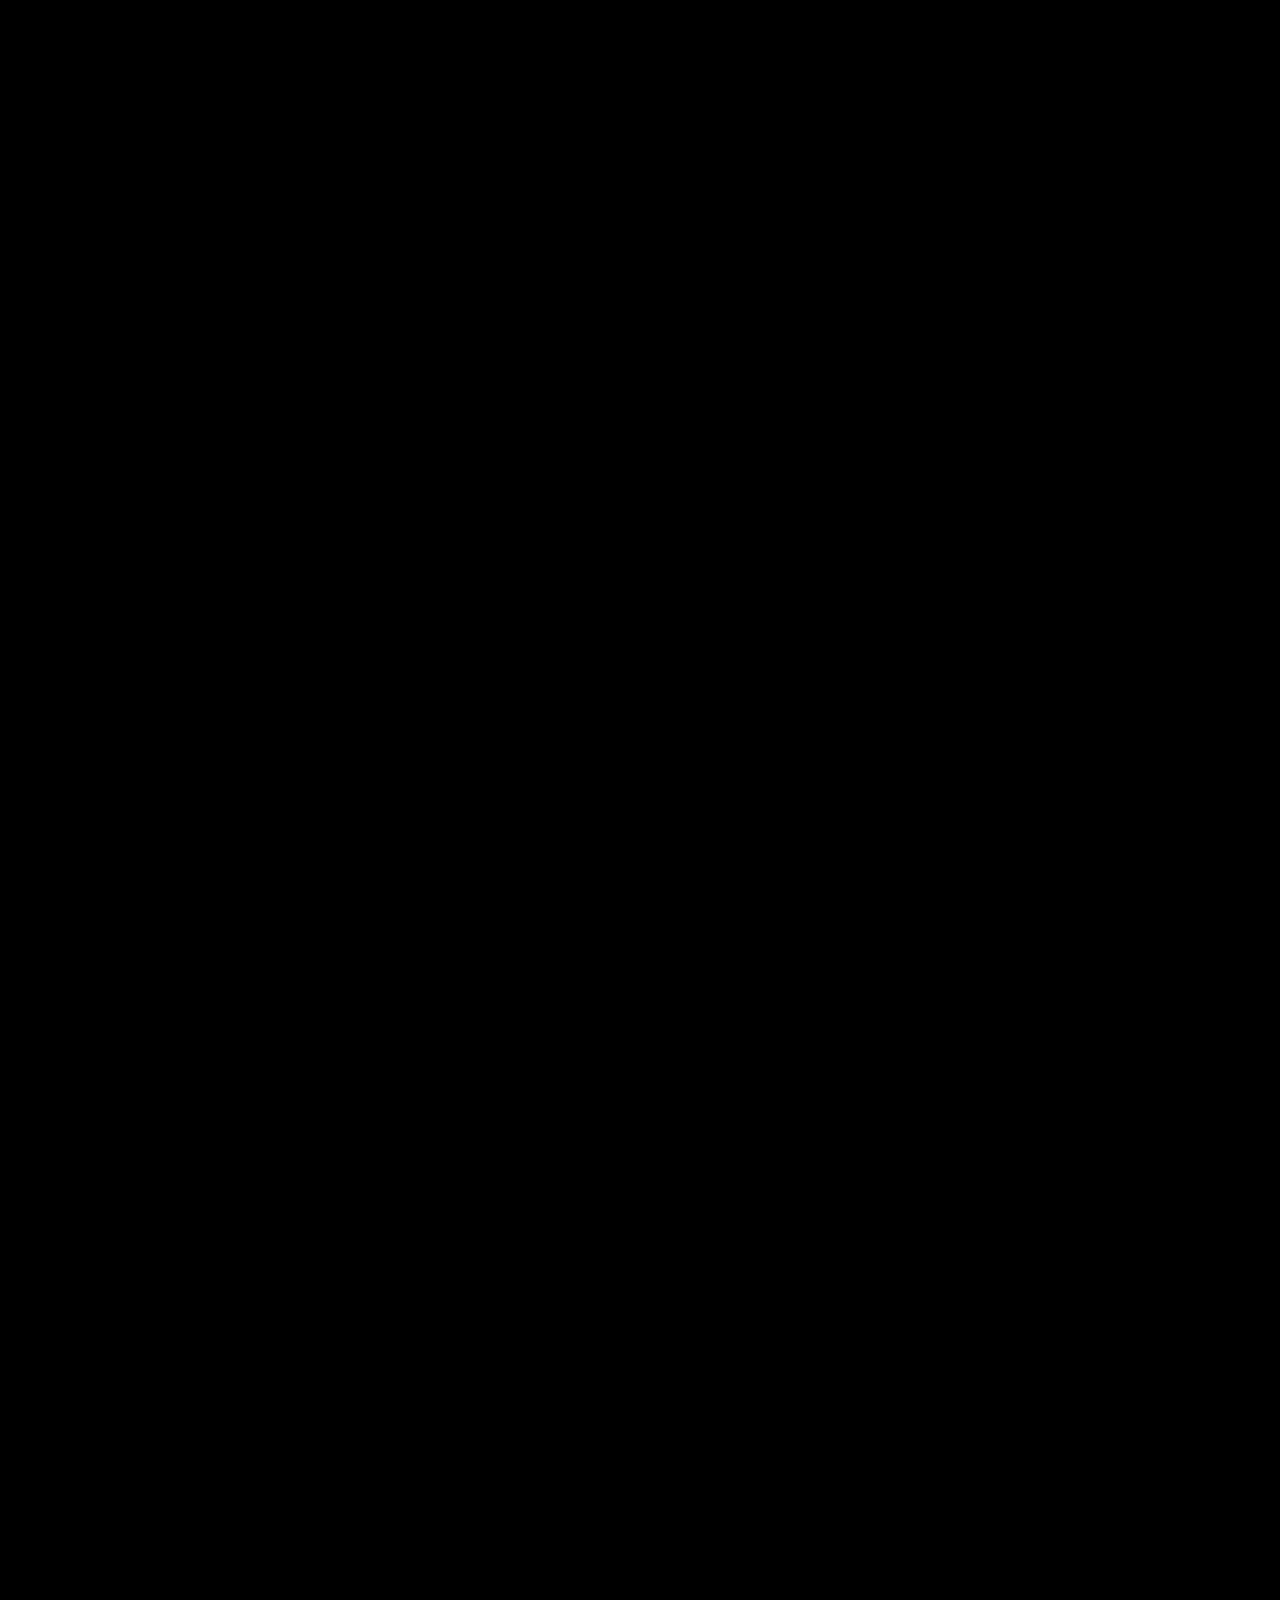
==== polera.html @ b3988549 "producto" ====
<!DOCTYPE html>
<html lang="en">
<head>
  <meta charset="UTF-8">
  <meta name="viewport" content="width=device-width, initial-scale=1.0">
  <link rel="stylesheet" href="./assets/css/polera.css">
  <title>Document</title>
</head>
<body>
  <section class="video-section">
    <video id="video" muted playsinline preload="auto">
      <source
        src="./assets/img/19843219-uhd_3840_2160_60fps.mp4" type="video/mp4">
    </video>
  </section>

  <script src="https://cdn.jsdelivr.net/npm/gsap@3.15/dist/gsap.min.js"></script>
<script src="https://cdn.jsdelivr.net/npm/gsap@3.15/dist/ScrollTrigger.min.js"></script>
<!-- ScrollSmoother requires ScrollTrigger -->
<script src="https://cdn.jsdelivr.net/npm/gsap@3.15/dist/ScrollSmoother.min.js"></script>
<script src="https://cdn.jsdelivr.net/npm/gsap@3.15/dist/ScrollToPlugin.min.js"></script>
  <script src="./assets/js/polera.js"></script>
</body>
</html>
---- assets/css/polera.css ----
html,
body {
  margin: 0;
  padding: 0;
  overflow-x: hidden;
  background: #000;
}

.video-section {
  height: 200vh;
  position: relative;
}

#video {
  width: 100%;
  height: 100vh;
  object-fit: cover;
}
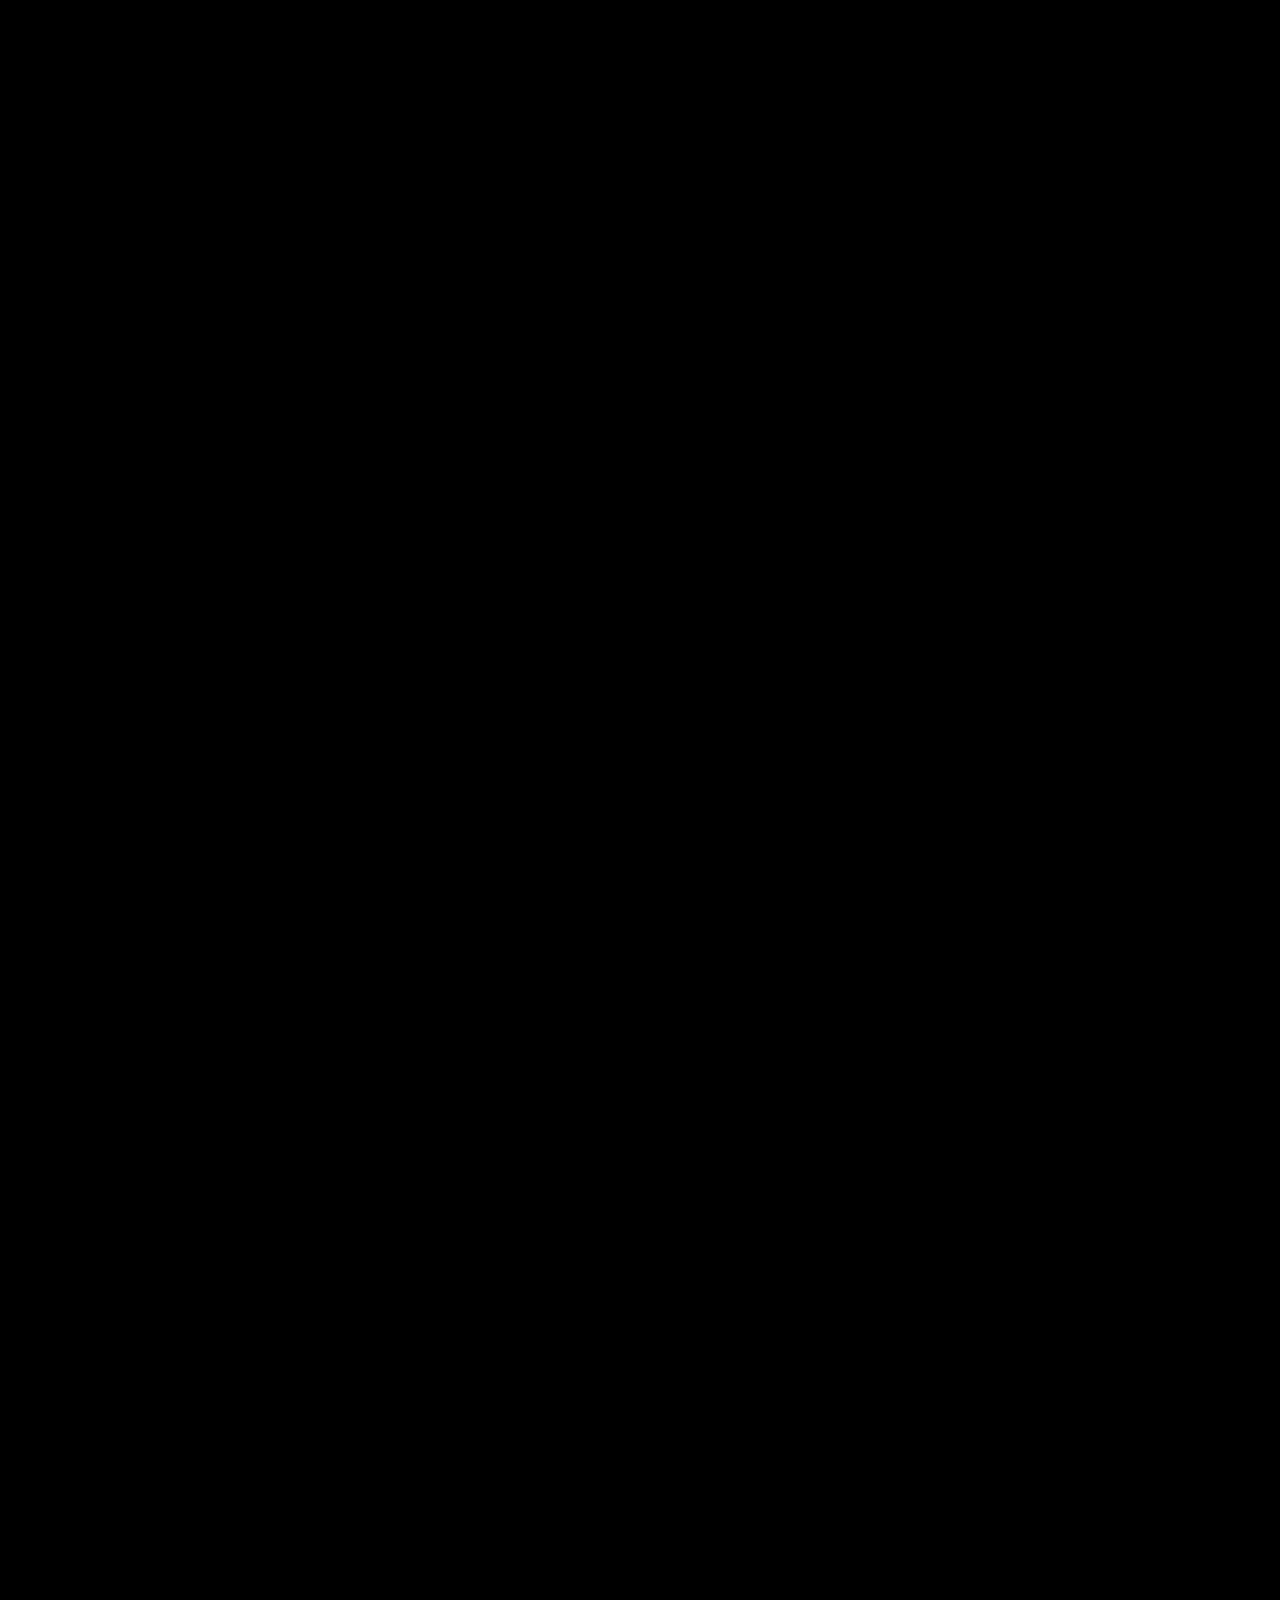
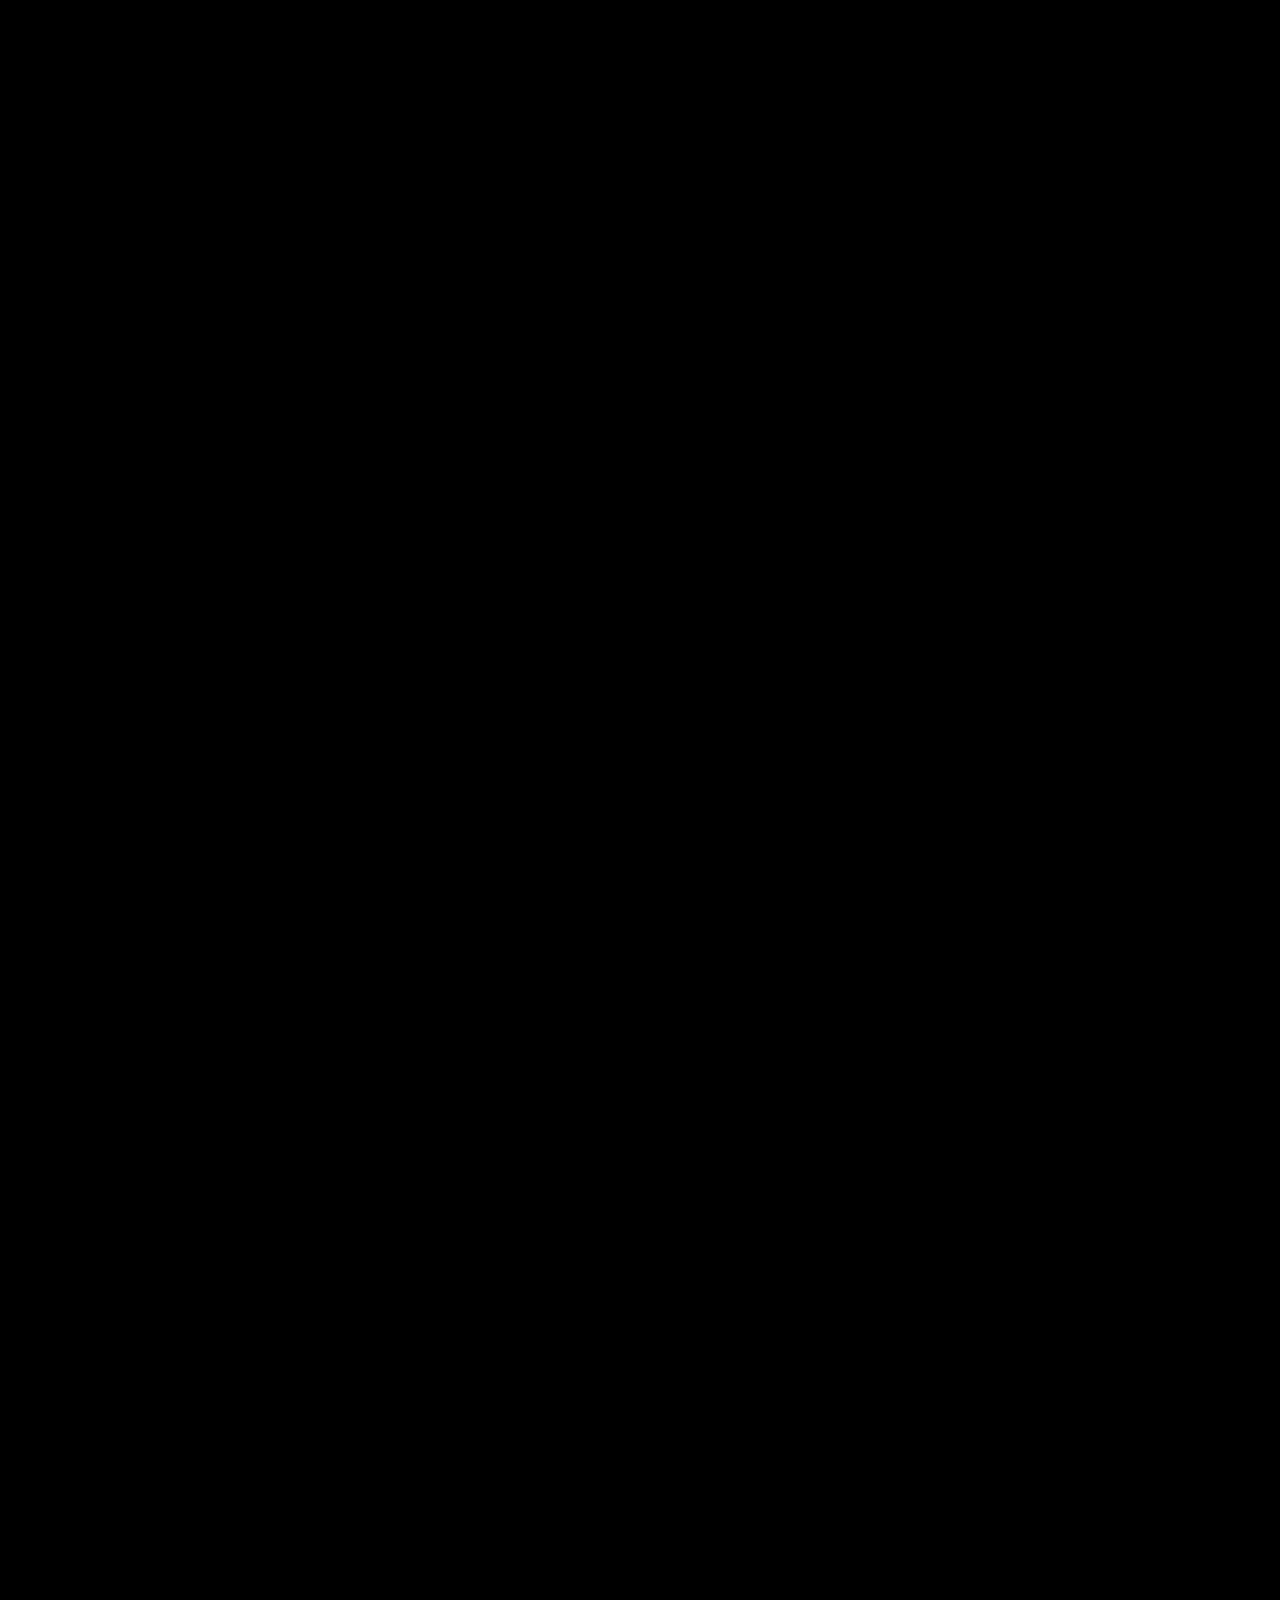
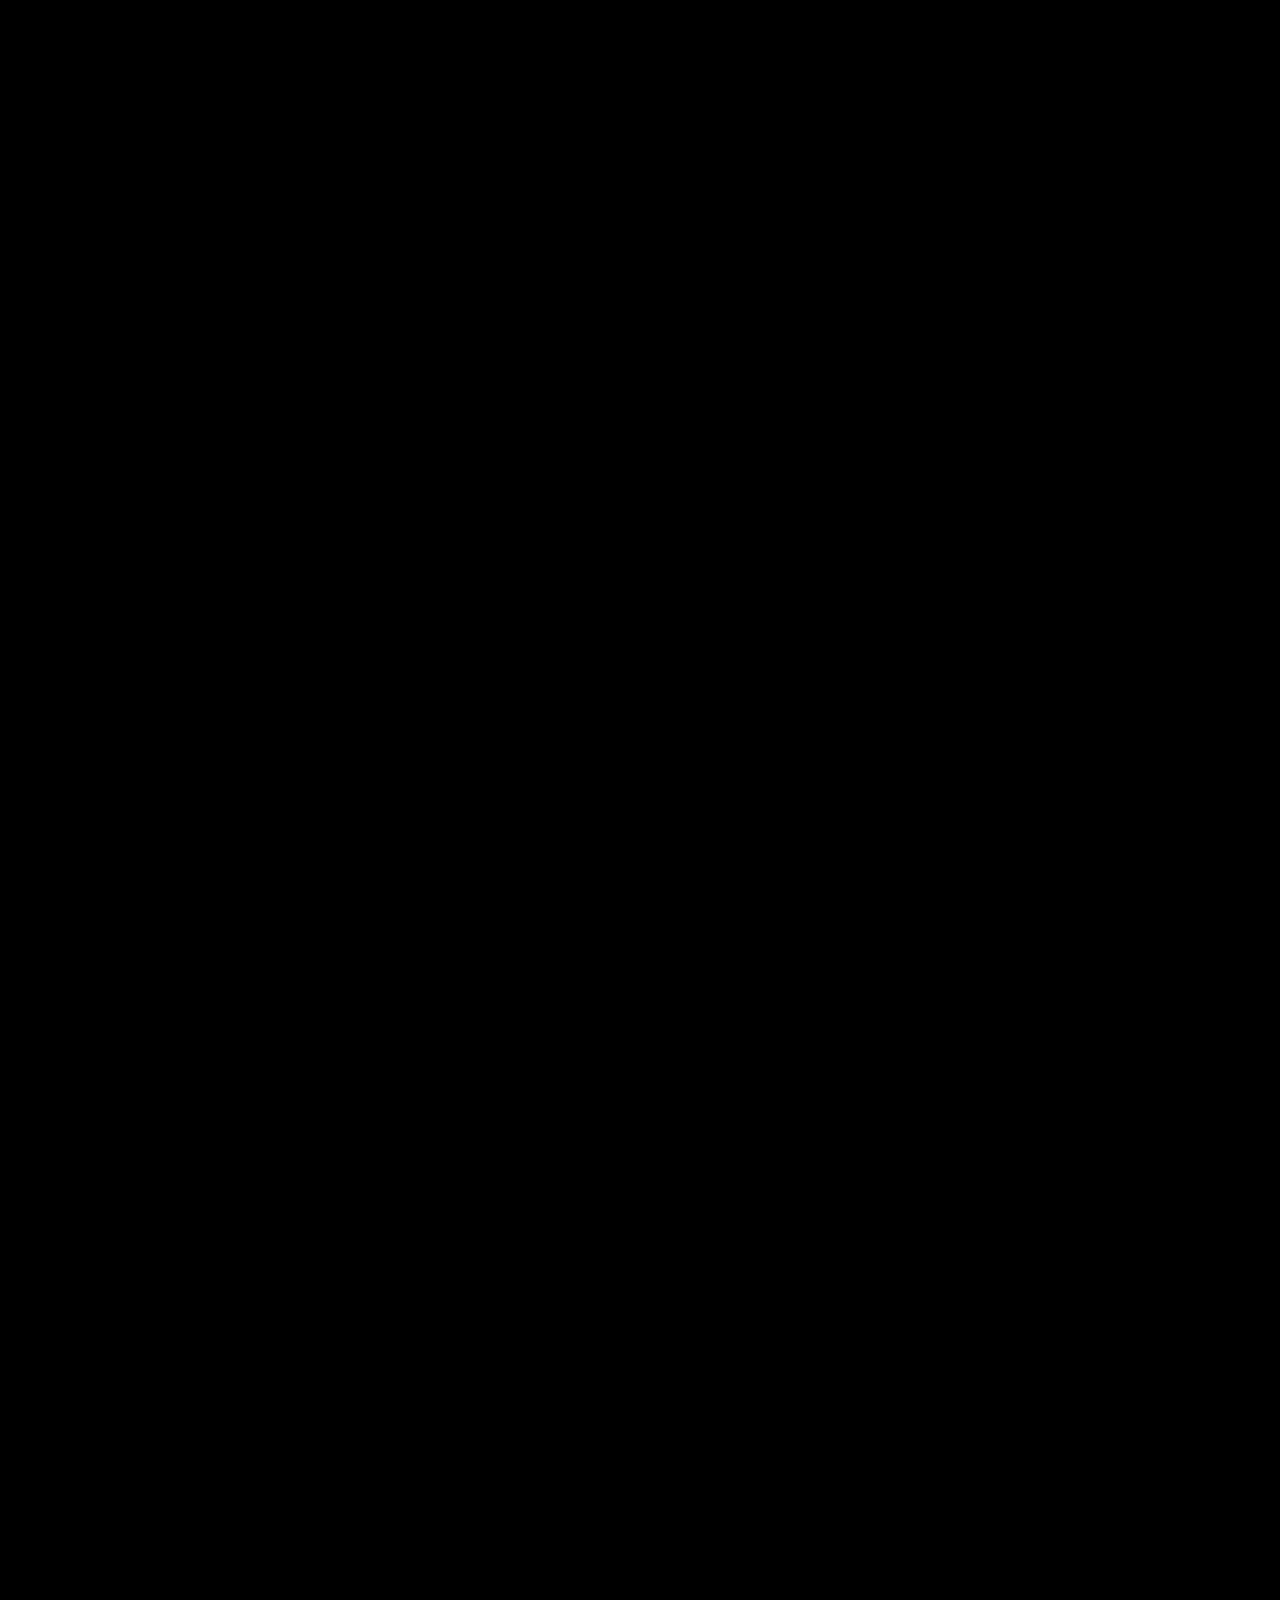
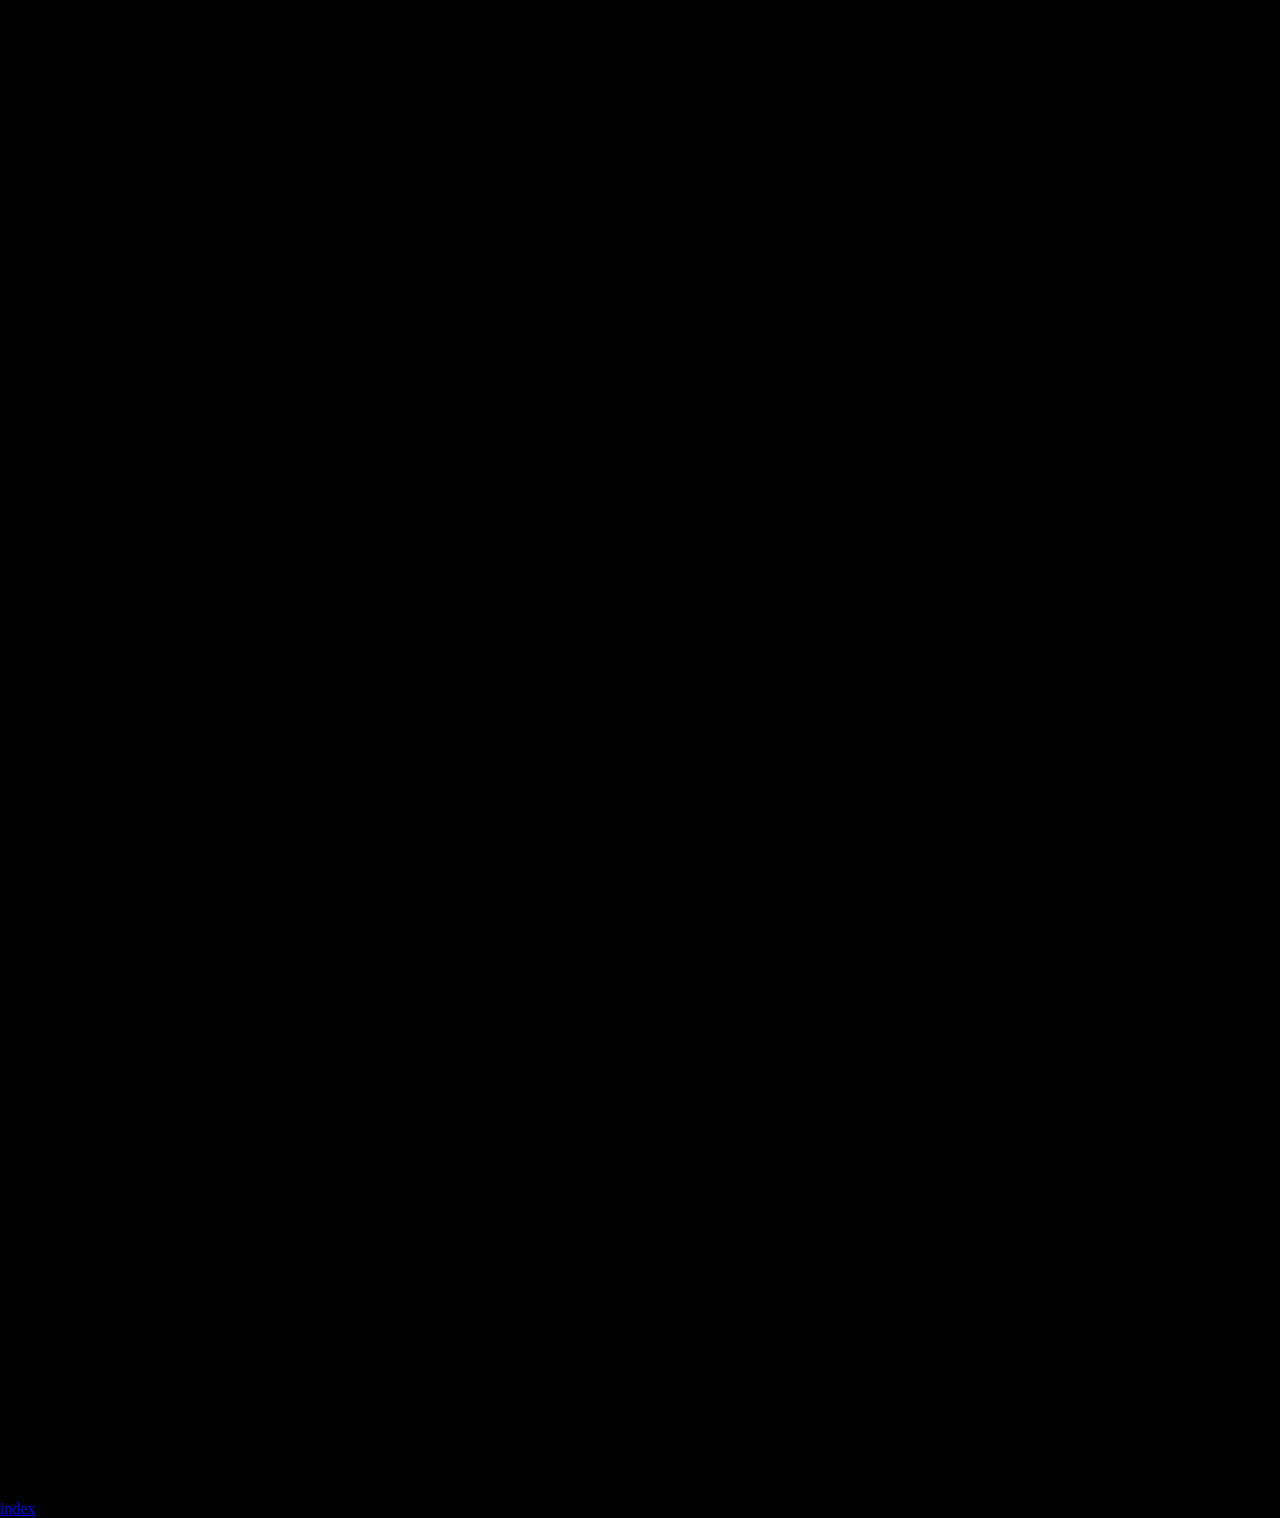
==== commit 45663b11: "producto" ====
--- a/polera.html
+++ b/polera.html
@@ -7,12 +7,20 @@
   <title>Document</title>
 </head>
 <body>
-  <section class="video-section">
-    <video id="video" muted playsinline preload="auto">
-      <source
-        src="./assets/img/19843219-uhd_3840_2160_60fps.mp4" type="video/mp4">
-    </video>
-  </section>
+  
+  <div id="smooth-wrapper">
+    <div id="smooth-content">
+      <section class="video-section">
+        <video id="video" muted playsinline preload="auto">
+          <source
+            src="./assets/img/19843219-uhd_3840_2160_60fps.mp4" type="video/mp4">
+        </video>
+      </section>
+    </div>
+  </div>
+  <nav>
+    <a href="/index.html">index</a>
+  </nav>
 
   <script src="https://cdn.jsdelivr.net/npm/gsap@3.15/dist/gsap.min.js"></script>
 <script src="https://cdn.jsdelivr.net/npm/gsap@3.15/dist/ScrollTrigger.min.js"></script>
--- a/assets/css/polera.css
+++ b/assets/css/polera.css
@@ -5,9 +5,14 @@
   overflow-x: hidden;
   background: #000;
 }
+nav{
+  position: relative;
+  z-index: 999;
+  color: black;
+}
 
 .video-section {
-  height: 200vh;
+  height: 700vh;
   position: relative;
 }
 
